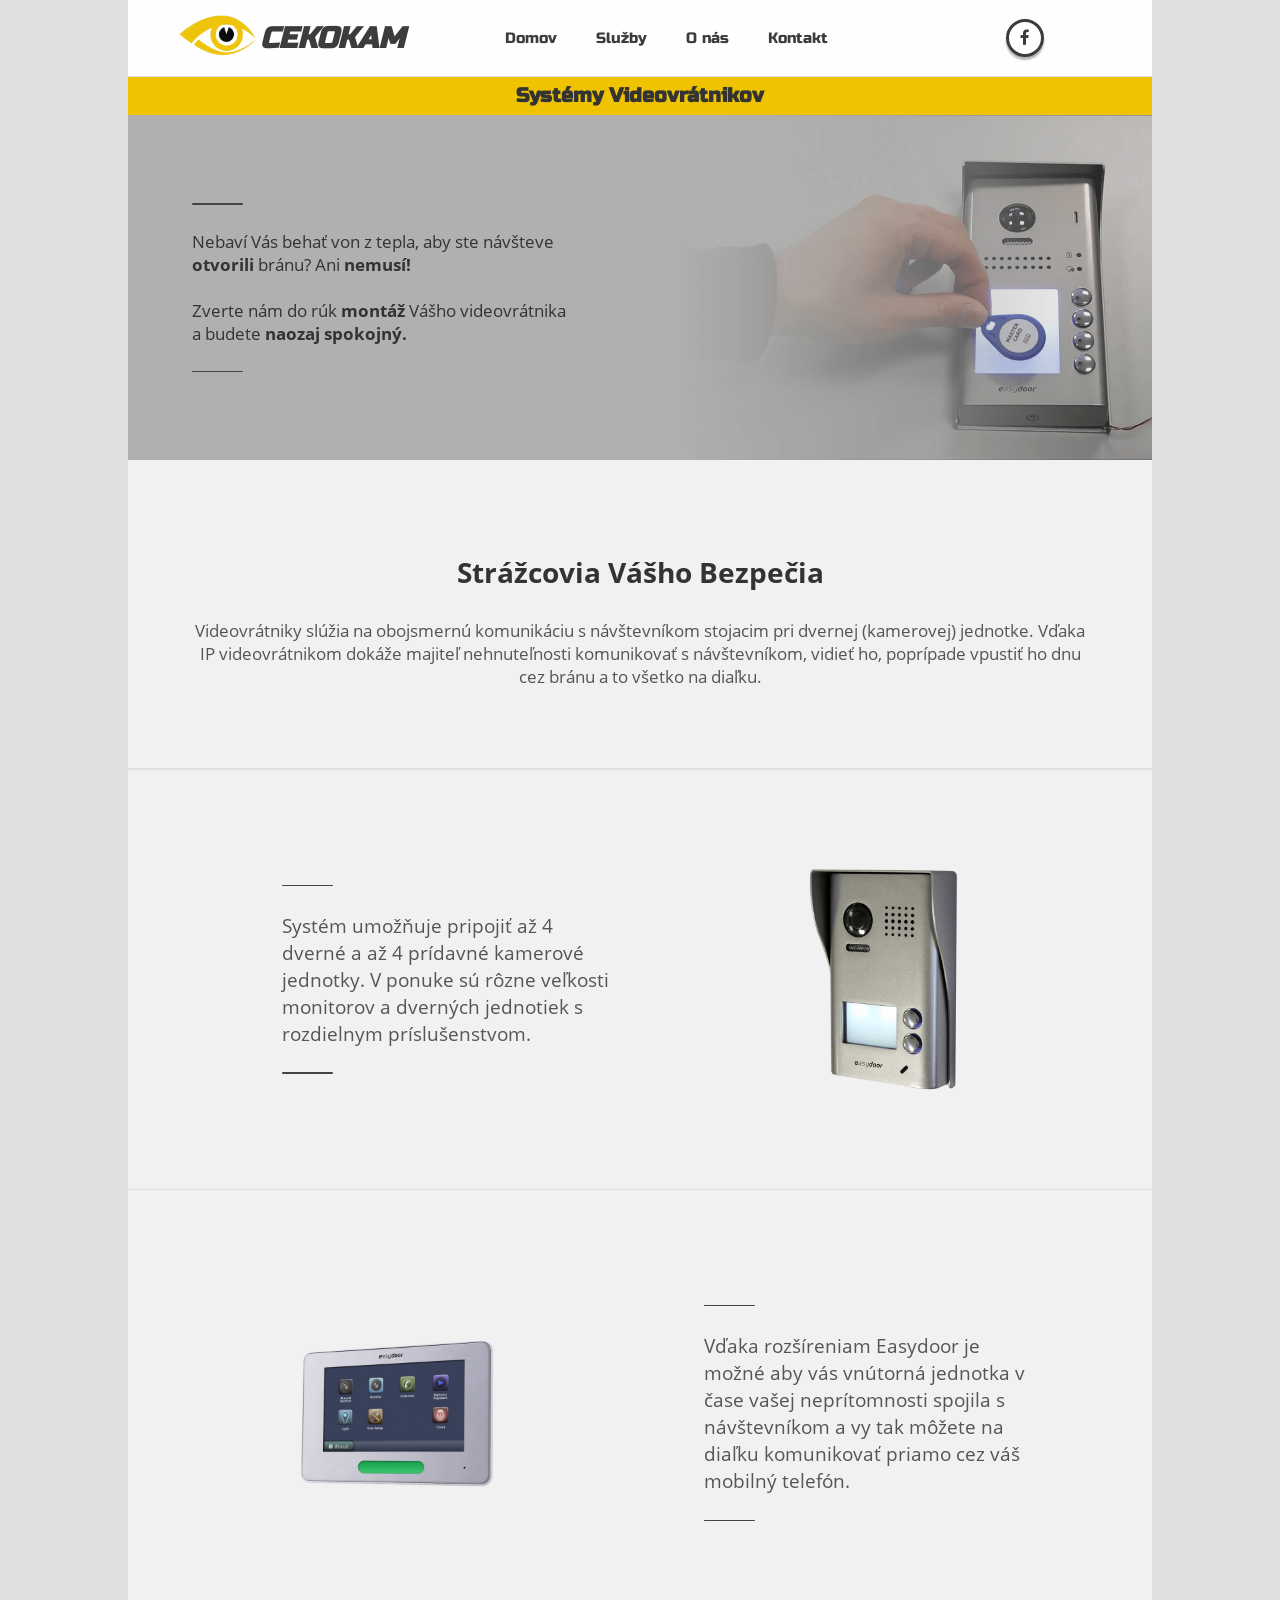
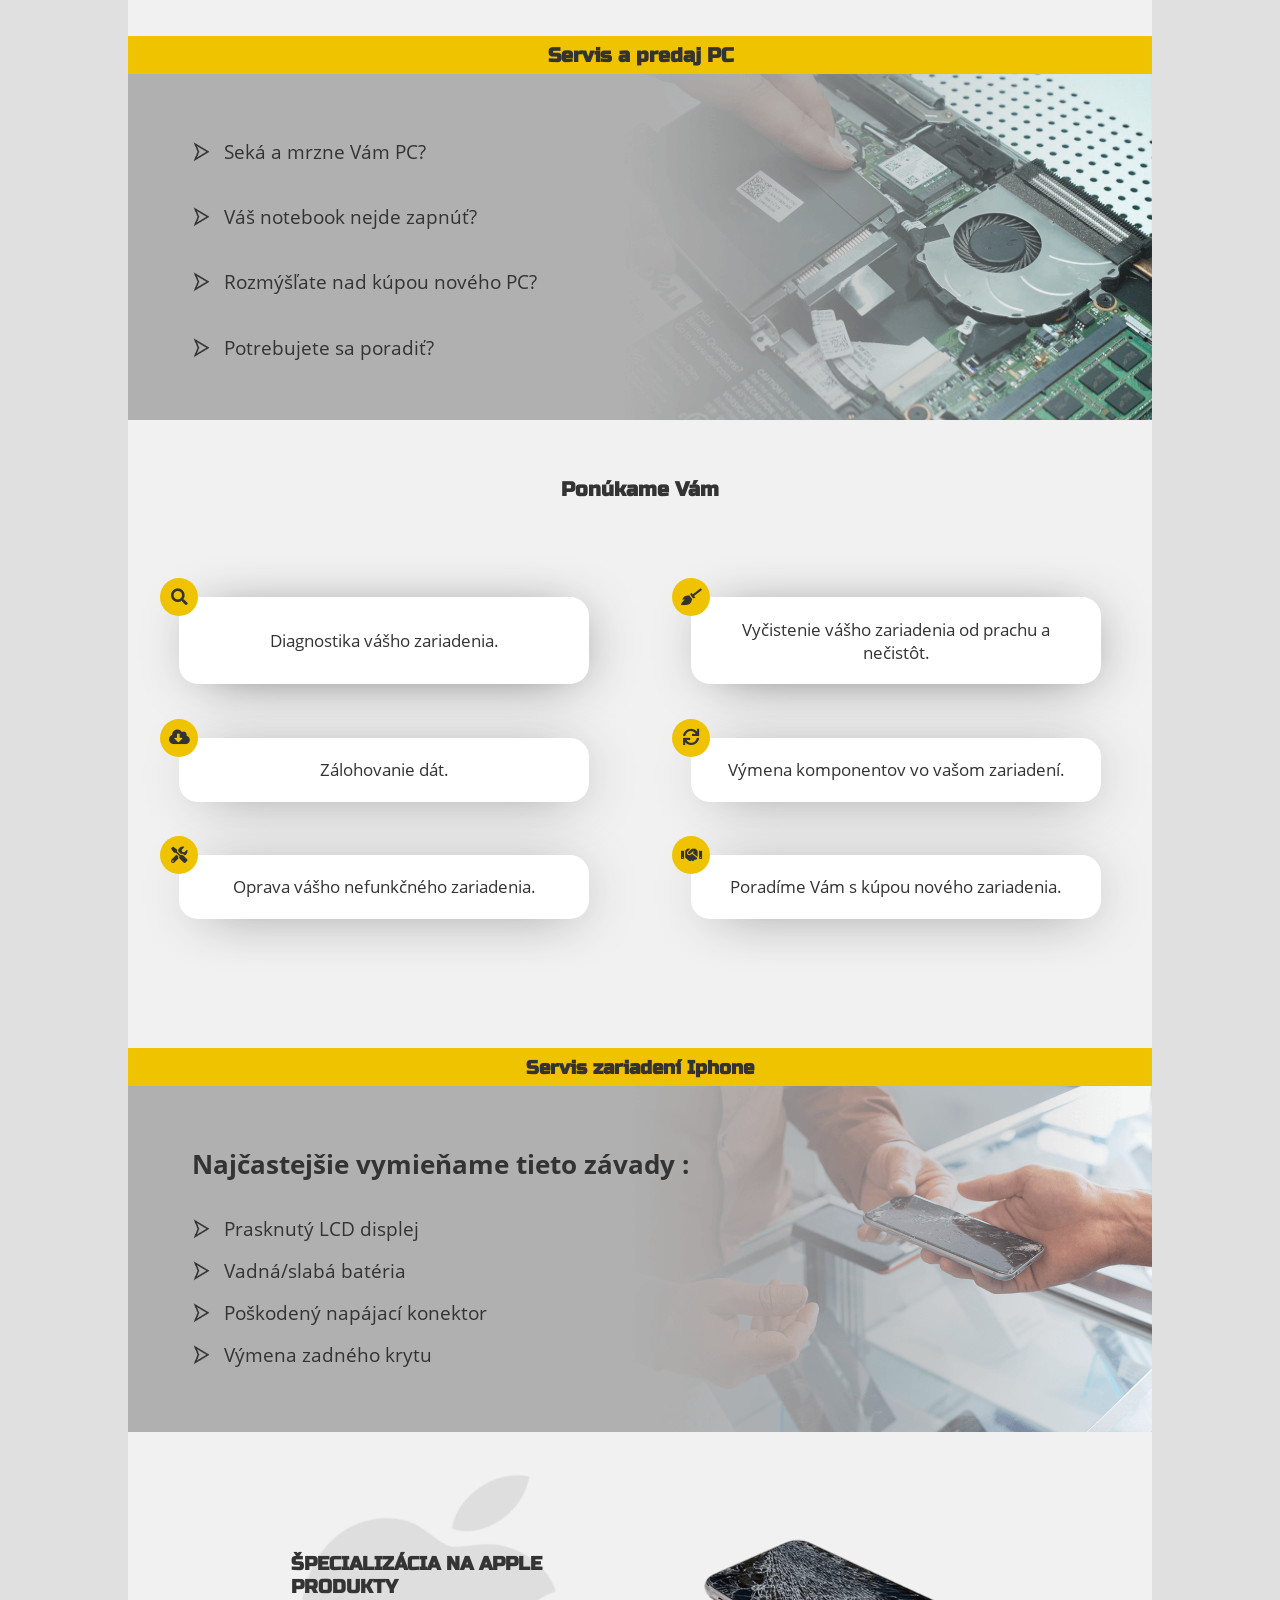
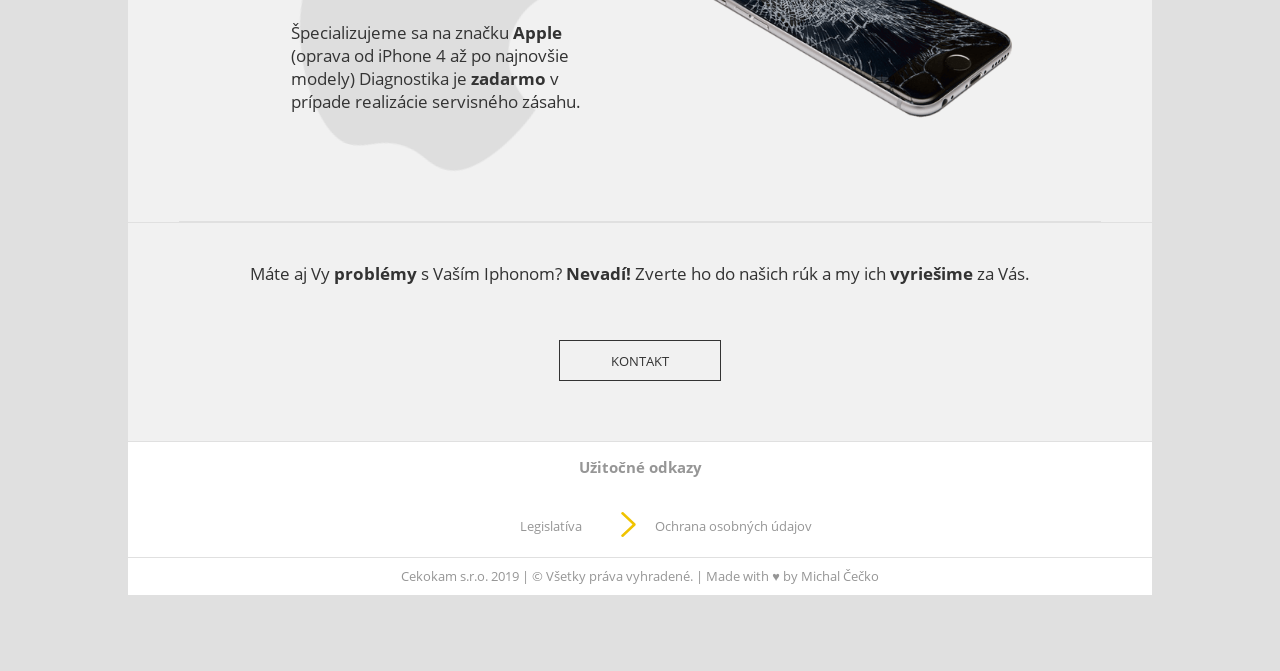
==== dalsie-sluzby.html @ 77be94db "Initial commit: static HTML+CSS+JS site Pure static rebuild of cekokam.sk — no PHP, no SCSS, no AJAX" ====
<!DOCTYPE html>
<html lang="sk">
<head>
  <meta charset="utf-8">
  <meta http-equiv="X-UA-Compatible" content="IE=edge">
  <meta name="viewport" content="width=device-width, initial-scale=1">
  <meta name="description" content="Videovrátniky, servis a predaj počítačov a notebookov, servis Apple zariadení (iPhone, iPad). Profesionálne riešenia od Cekokam.">
  <meta name="keywords" content="cekokam, videovrátnik, videotelefón, oprava pc, oprava počítača, oprava notebooku, oprava iphone, servis mobilov iphone">
  <meta name="author" content="Michal Čečko">
  <link rel="icon" type="image/png" sizes="32x32" href="assets/icons/favicon-32x32.png">
  <title>Ďalšie Služby — Cekokam</title>
  <link href="assets/style/dalsie-sluzby.css" rel="stylesheet">
  <link href="assets/style/style.css" rel="stylesheet">
  <link href="https://fonts.googleapis.com/css?family=Roboto:500&display=swap" rel="stylesheet">
  <link href="https://fonts.googleapis.com/css?family=Russo+One" rel="stylesheet">
  <link rel="stylesheet" href="https://cdnjs.cloudflare.com/ajax/libs/font-awesome/5.15.3/css/all.min.css" crossorigin="anonymous">
</head>
<body>
  <span class="scroll-addition" id="scrollToTop"></span>
  <div class="wrapper">
    <header>
      <input type="checkbox" id="nav-toggle" class="nav-toggle">
      <input type="checkbox" id="sluzby-toggle" class="sluzby-toggle">
      <a class="logo" href="index.html">
        <img src="assets/image/Logo tricko.png" alt="Cekokam s.r.o.">
        <h1>Cekokam</h1>
      </a>
      <nav id="nav">
        <ul id="nav-ul">
          <li><a href="index.html">Domov</a></li>
          <li class="sluzby-dropdown" id="sluzby-dropdown">
            <label for="sluzby-toggle" id="sluzby-toggle-label" class="sluzby-toggle-label">Služby</label>
          </li>
          <div id="show-dropdown" class="shown-dropdown">
            <li><i class="fas fa-circle"></i><a href="kamerove-systemy.html">Kamerové Systémy</a></li>
            <li><i class="fas fa-circle"></i><a href="zabezpecovacie-systemy.html">Zabezpečovacie Systémy</a></li>
            <li><i class="fas fa-circle"></i><a href="satelitna-technika.html">Satelitná Technika</a></li>
            <li style="border-right: none;"><i class="fas fa-circle"></i><a href="dalsie-sluzby.html">Ďalšie Služby</a></li>
          </div>
          <li><a href="onas.html">O nás</a></li>
          <li><a href="kontakt.html">Kontakt</a></li>
        </ul>
      </nav>
      <div class="facebook">
        <a href="https://www.facebook.com/Cekokam/">
          <i class="fab fa-facebook-f"></i>
        </a>
      </div>
      <label for="nav-toggle" id="nav-toggle-label" class="nav-toggle-label">
        <span class="nav-toggle-span"></span>
      </label>
    </header>

    <div class="DS-container">
      <div class="VV-container">
        <div class="VV-main-nadpis"><h1>Systémy Videovrátnikov</h1></div>

        <div class="VV-hero-container">
          <img src="assets/image/videovratnik.JPG" class="mobile-version">
          <img src="assets/image/pozadie-slide4.png" class="pc-tablet-version">
          <div class="VV-hero-popis">
            <span class="ciara-short"></span>
            <div>
              Nebaví Vás behať von z tepla, aby ste návšteve <b>otvorili</b> bránu? Ani <b>nemusí!</b>
              <br><br>
              Zverte nám do rúk <b>montáž</b> Vášho videovrátnika a budete <b>naozaj spokojný.</b>
            </div>
            <span class="ciara-short"></span>
          </div>
        </div>
        <div class="VV-intro">
          <h3>Strážcovia Vášho Bezpečia</h3>
          <p>Videovrátniky slúžia na obojsmernú komunikáciu s návštevníkom stojacim pri dvernej (kamerovej) jednotke. Vďaka IP videovrátnikom dokáže majiteľ nehnuteľnosti komunikovať s návštevníkom, vidieť ho, poprípade vpustiť ho dnu cez bránu a to všetko na diaľku.</p>
        </div>
        <span class="ciara-long"></span>

        <section class="VV-sekcia">
          <div class="sekcia-popis">
            <span class="ciara-short"></span>
            <div>Systém umožňuje pripojiť až 4 dverné a až 4 prídavné kamerové jednotky. V ponuke sú rôzne veľkosti monitorov a dverných jednotiek s rozdielnym príslušenstvom.</div>
            <span class="ciara-short"></span>
          </div>
          <img src="assets/image/vratnik1.png">
        </section>

        <span class="ciara-long"></span>

        <section class="VV-sekcia special">
          <img src="assets/image/vratnik2.png">
          <div class="sekcia-popis">
            <span class="ciara-short"></span>
            <div>Vďaka rozšíreniam Easydoor je možné aby vás vnútorná jednotka v čase vašej neprítomnosti spojila s návštevníkom a vy tak môžete na diaľku komunikovať priamo cez váš mobilný telefón.</div>
            <span class="ciara-short"></span>
          </div>
        </section>
      </div>

      <div class="PC-container">
        <div class="PC-main-nadpis"><h1>Servis a predaj PC</h1></div>

        <div class="PC-hero-container">
          <img class="mobile-version" src="assets/image/notebook-repair.jpg">
          <img class="tablet-pc-version" src="assets/image/pozadie-servispc.png">
          <div class="PC-hero-popis">
            <div class="riadok"><img src="assets/image/arrow1.png"><p>Seká a mrzne Vám PC?</p></div>
            <div class="riadok"><img src="assets/image/arrow1.png"><p>Váš notebook nejde zapnúť?</p></div>
            <div class="riadok"><img src="assets/image/arrow1.png"><p>Rozmýšľate nad kúpou nového PC?</p></div>
            <div class="riadok"><img src="assets/image/arrow1.png"><p>Potrebujete sa poradiť?</p></div>
          </div>
        </div>

        <h1 class="PC-sluzby-nadpis">Ponúkame Vám</h1>

        <div class="PC-sluzby-container">
          <div class="sluzba"><span class="cislo"><i class="fas fa-search"></i></span><p>Diagnostika vášho zariadenia.</p></div>
          <div class="sluzba"><span class="cislo"><i class="fas fa-broom"></i></span><p>Vyčistenie vášho zariadenia od prachu a nečistôt.</p></div>
          <div class="sluzba"><span class="cislo"><i class="fas fa-cloud-download-alt"></i></span><p>Zálohovanie dát.</p></div>
          <div class="sluzba"><span class="cislo"><i class="fas fa-sync"></i></span><p>Výmena komponentov vo vašom zariadení.</p></div>
          <div class="sluzba"><span class="cislo"><i class="fas fa-tools"></i></span><p>Oprava vášho nefunkčného zariadenia.</p></div>
          <div class="sluzba"><span class="cislo"><i class="fas fa-handshake"></i></span><p>Poradíme Vám s kúpou nového zariadenia.</p></div>
        </div>
      </div>

      <div class="mobil-container">
        <div class="mobil-main-nadpis"><h1>Servis zariadení Iphone</h1></div>

        <div class="mobil-hero-container">
          <img class="tablet-pc-version" src="assets/image/pozadie-opravamobilu.png">
          <img class="mobile-version" src="assets/image/vymena-telefon.jpg">
          <div class="mobil-hero-popis">
            <h3 class="mobil-hero-popis-nadpis">Najčastejšie vymieňame tieto závady :</h3>
            <div class="riadok"><img src="assets/image/arrow1.png"><p>Prasknutý LCD displej</p></div>
            <div class="riadok"><img src="assets/image/arrow1.png"><p>Vadná/slabá batéria</p></div>
            <div class="riadok"><img src="assets/image/arrow1.png"><p>Poškodený napájací konektor</p></div>
            <div class="riadok"><img src="assets/image/arrow1.png"><p>Výmena zadného krytu</p></div>
          </div>
        </div>
        <div class="mobil-spec-container">
          <div class="spec-popis">
            <h1>Špecializácia na apple produkty</h1>
            <p>Špecializujeme sa na značku <b>Apple</b> (oprava od iPhone 4 až po najnovšie modely) Diagnostika je <b>zadarmo</b> v prípade realizácie servisného zásahu.</p>
            <img src="assets/image/apple-logo.png">
          </div>
          <div class="spec-img">
            <img src="assets/image/broken-screen.png">
          </div>
        </div>
        <div class="DS-kontakt">
          <p>Máte aj Vy <b>problémy</b> s Vaším Iphonom? <b>Nevadí!</b> Zverte ho do našich rúk a my ich <b>vyriešime</b> za Vás.</p>
          <button class="viac-btn" data-href="kontakt.html">Kontakt</button>
        </div>
      </div>
    </div>

    <a href="#scrollToTop" class="scrolltop" id="scrolltop">
      <i class="fas fa-arrow-up"></i>
    </a>

    <footer class="footer">
      <div class="footer-content">
        <h3>Užitočné odkazy</h3>
        <ul>
          <li><a href="legislativa.html">Legislatíva</a></li>
          <li><a href="oou.html">Ochrana osobných údajov</a></li>
        </ul>
      </div>
      <div class="footer-bottom">
        <div>Cekokam s.r.o. 2019 | &copy; Všetky práva vyhradené. | Made with ♥ by Michal Čečko</div>
      </div>
    </footer>
  </div>

  <script src="assets/js/general.js"></script>
</body>
</html>
---- assets/style/dalsie-sluzby.css ----
@keyframes check {
  0% {
    transform: scale(0);
  }
  75% {
    transform: scale(1.2);
  }
  100% {
    transform: scale(1);
  }
}
@keyframes uncheck {
  0% {
    transform: scale(1);
  }
  25% {
    transform: scale(1.2);
  }
  100% {
    transform: scale(0);
  }
}
@font-face {
  font-family: "Open Sans";
  font-style: normal;
  font-weight: 300;
  src: url("../fonts/secondary/open-sans-v23-latin-ext_latin-300.eot");
  src:
    local(""),
    url("../fonts/secondary/open-sans-v23-latin-ext_latin-300.eot?#iefix")
      format("embedded-opentype"),
    url("../fonts/secondary/open-sans-v23-latin-ext_latin-300.woff2")
      format("woff2"),
    url("../fonts/secondary/open-sans-v23-latin-ext_latin-300.woff")
      format("woff"),
    url("../fonts/secondary/open-sans-v23-latin-ext_latin-300.ttf")
      format("truetype"),
    url("../fonts/secondary/open-sans-v23-latin-ext_latin-300.svg#OpenSans")
      format("svg");
}
@font-face {
  font-family: "Open Sans";
  font-style: normal;
  font-weight: 400;
  src: url("../fonts/secondary/open-sans-v23-latin-ext_latin-regular.eot");
  src:
    local(""),
    url("../fonts/secondary/open-sans-v23-latin-ext_latin-regular.eot?#iefix")
      format("embedded-opentype"),
    url("../fonts/secondary/open-sans-v23-latin-ext_latin-regular.woff2")
      format("woff2"),
    url("../fonts/secondary/open-sans-v23-latin-ext_latin-regular.woff")
      format("woff"),
    url("../fonts/secondary/open-sans-v23-latin-ext_latin-regular.ttf")
      format("truetype"),
    url("../fonts/secondary/open-sans-v23-latin-ext_latin-regular.svg#OpenSans")
      format("svg");
}
@font-face {
  font-family: "Open Sans";
  font-style: normal;
  font-weight: 600;
  src: url("../fonts/secondary/open-sans-v23-latin-ext_latin-600.eot");
  src:
    local(""),
    url("../fonts/secondary/open-sans-v23-latin-ext_latin-600.eot?#iefix")
      format("embedded-opentype"),
    url("../fonts/secondary/open-sans-v23-latin-ext_latin-600.woff2")
      format("woff2"),
    url("../fonts/secondary/open-sans-v23-latin-ext_latin-600.woff")
      format("woff"),
    url("../fonts/secondary/open-sans-v23-latin-ext_latin-600.ttf")
      format("truetype"),
    url("../fonts/secondary/open-sans-v23-latin-ext_latin-600.svg#OpenSans")
      format("svg");
}
@font-face {
  font-family: "Open Sans";
  font-style: normal;
  font-weight: 700;
  src: url("../fonts/secondary/open-sans-v23-latin-ext_latin-700.eot");
  src:
    local(""),
    url("../fonts/secondary/open-sans-v23-latin-ext_latin-700.eot?#iefix")
      format("embedded-opentype"),
    url("../fonts/secondary/open-sans-v23-latin-ext_latin-700.woff2")
      format("woff2"),
    url("../fonts/secondary/open-sans-v23-latin-ext_latin-700.woff")
      format("woff"),
    url("../fonts/secondary/open-sans-v23-latin-ext_latin-700.ttf")
      format("truetype"),
    url("../fonts/secondary/open-sans-v23-latin-ext_latin-700.svg#OpenSans")
      format("svg");
}
@font-face {
  font-family: "Open Sans";
  font-style: normal;
  font-weight: 800;
  src: url("../fonts/secondary/open-sans-v23-latin-ext_latin-800.eot");
  src:
    local(""),
    url("../fonts/secondary/open-sans-v23-latin-ext_latin-800.eot?#iefix")
      format("embedded-opentype"),
    url("../fonts/secondary/open-sans-v23-latin-ext_latin-800.woff2")
      format("woff2"),
    url("../fonts/secondary/open-sans-v23-latin-ext_latin-800.woff")
      format("woff"),
    url("../fonts/secondary/open-sans-v23-latin-ext_latin-800.ttf")
      format("truetype"),
    url("../fonts/secondary/open-sans-v23-latin-ext_latin-800.svg#OpenSans")
      format("svg");
}
*,
*::before,
*::after {
  box-sizing: border-box;
}
body,
html {
  padding: 0;
  margin: 0;
  background: #f1f1f1;
  height: 100%;
}
.wrapper {
  min-height: 100%;
}
.DS-container {
  margin-top: 13.542vw;
  font-family: "Open Sans";
}
.DS-container p {
  color: #333;
  font-size: 2.5vw;
}
.DS-container h1 {
  color: #333;
  font-family: "Russo One";
  font-size: 3.906vw;
}
.VV-main-nadpis {
  display: flex;
  justify-content: center;
  align-items: center;
  height: 6.51vw;
  width: 100%;
  background: #f0c300;
}
.VV-container {
  width: 100%;
}
.VV-hero-container {
  position: relative;
}
.VV-hero-container img {
  width: 100%;
  height: auto;
}
.VV-hero-popis {
  position: absolute;
  color: #333;
  left: 5vw;
  top: 50%;
  width: 40vw;
  transform: translateY(-50%);
  font-size: 2.3vw;
}
.ciara-short {
  margin: 2vw 0;
  display: block;
  background-color: #444;
  width: 10vw;
  height: 0.2vw;
  border-radius: 5vw;
}
.ciara-long {
  width: 100%;
  height: 0.2vw;
  background-color: #e0e0e0;
  display: block;
}
.VV-intro {
  text-align: center;
  padding: 5vw 5vw;
}
.VV-intro h3 {
  color: #333;
  font-size: 3.606vw;
}
.VV-intro p {
  color: #555;
}
.VV-hero-container .tablet-pc-version {
  display: block;
}
.VV-hero-container .mobile-version {
  display: none;
}
.VV-container section {
  display: grid;
  grid-template-columns: 50% 50%;
  align-items: center;
  justify-content: center;
  padding: 5vw 2vw;
}
.VV-container .VV-sekcia .sekcia-popis {
  padding: 5vw;
}
.VV-container .VV-sekcia img {
  width: 30vw;
  height: auto;
  margin-right: auto;
  margin-left: auto;
}
.PC-container {
  padding: 0 0 13.021vw 0;
}
.PC-hero-container img {
  width: 100%;
  height: auto;
}
.PC-hero-container {
  position: relative;
}
.mobile-version {
  display: none;
}
.PC-hero-popis {
  position: absolute;
  left: 5vw;
  top: 50%;
  transform: translateY(-50%);
}
.riadok {
  display: flex;
  flex-direction: row;
  align-items: center;
}
.riadok p {
  margin-left: 1vw;
}
.riadok img {
  width: 3.255vw;
  height: 3.255vw;
}
.PC-main-nadpis {
  display: flex;
  justify-content: center;
  align-items: center;
  height: 6.51vw;
  width: 100%;
  background: #f0c300;
}
.PC-sluzby-nadpis {
  padding: 6.51vw;
  text-align: center;
}
.PC-sluzby-container {
  margin: 9.766vw 0;
  text-align: center;
}
.sluzba {
  width: 80%;
  background: #fff;
  margin: 0 auto 9.115vw auto;
  border-radius: 3.255vw;
  padding: 0.651vw 3.255vw;
  position: relative;
  -webkit-box-shadow: 0.911vw 0.911vw 9.896vw -3.776vw #333;
  -moz-box-shadow: 0.911vw 0.911vw 9.896vw -3.776vw #333;
  box-shadow: 0.911vw 0.911vw 9.896vw -3.776vw #333;
}
.PC-sluzby-container h1 {
  margin-bottom: 9.766vw;
}
.sluzba span {
  display: flex;
  justify-content: center;
  align-items: center;
  position: absolute;
  border-radius: 50%;
  width: 6.51vw;
  height: 6.51vw;
  background: #f0c300;
  left: -3.255vw;
  top: -3.255vw;
  font-size: 3.255vw;
  color: #333;
  font-weight: bold;
}
.mobil-container {
  padding: 0 0 20.552vw 0;
  font-family: "Open Sans";
}
.mobil-container p {
  color: #333;
  font-size: 2.1vw;
}
.mobil-container h1 {
  color: #333;
  font-family: "Russo One" "sans serif";
  font-size: 3.255vw;
}
.mobil-hero-container img {
  width: 100%;
  height: auto;
}
.mobil-hero-container {
  position: relative;
}
.mobil-hero-popis {
  position: absolute;
  left: 5vw;
  top: 50%;
  transform: translateY(-50%);
}
.riadok {
  display: flex;
  flex-direction: row;
  align-items: center;
}
.riadok p {
  margin-left: 1vw;
}
.riadok img {
  width: 3.255vw;
  height: 3.255vw;
}
.mobil-container .riadok p {
  margin: 1.302vw 0 1.302vw 1vw;
}
.mobil-hero-popis-nadpis {
  margin-top: 0;
  color: #333;
}
.mobil-main-nadpis {
  display: flex;
  justify-content: center;
  align-items: center;
  height: 6.51vw;
  width: 100%;
  background: #f0c300;
}
.mobil-spec-container {
  display: flex;
  width: 100%;
  padding-left: 5%;
  padding-right: 5%;
  border-bottom: solid 1px #e0e0e0;
}
.spec-popis {
  position: relative;
  margin: 13.021vw 0;
  padding: 0 5.208vw 0 0;
}
.spec-popis h1 {
  font-family: "Poppins";
  text-transform: uppercase;
}
.spec-popis img {
  position: absolute;
  top: -3.906vw;
  left: 0;
  opacity: 0.1;
  width: 100%;
  height: auto;
  transform: rotate(15deg) translateY(-6.51vw);
}
.spec-popis p {
  margin-top: 3.906vw;
}
.spec-popis img {
  width: 90%;
}
.spec-img {
  display: flex;
  justify-content: center;
  align-items: center;
}
.spec-img img {
  width: 40vw;
}
.DS-kontakt {
  padding: 3.906vw 10%;
  text-align: center;
}
@media screen and (min-width: 950px) {
  body,
  html {
    background: #e0e0e0;
  }
  .DS-container {
    margin-top: 6vw;
    font-family: "Open Sans";
    width: 80vw;
    margin-left: auto;
    margin-right: auto;
    background: #f1f1f1;
  }
  .DS-container p {
    color: #333;
    font-size: 1.3vw;
  }
  .DS-container h1 {
    color: #333;
    font-size: 1.6vw;
    font-family: "Russo One";
  }
  .VV-main-nadpis {
    height: 2.976vw;
  }
  .VV-hero-container .pc-tablet-version {
    display: block;
  }
  .VV-hero-container .mobile-version {
    display: none;
  }
  .VV-container {
    width: 100%;
  }
  .VV-hero-container {
    position: relative;
  }
  .VV-hero-container img {
    width: 100%;
    height: auto;
  }
  .VV-hero-popis {
    position: absolute;
    color: #333;
    left: 5vw;
    top: 50%;
    width: 30vw;
    transform: translateY(-50%);
    font-size: 1.3vw;
  }
  .ciara-short {
    margin: 2vw 0;
    display: block;
    background-color: #444;
    width: 4vw;
    height: 0.1vw;
    border-radius: 5vw;
  }
  .ciara-long {
    width: 100%;
    height: 0.1vw;
    background-color: #e0e0e0;
    display: block;
  }
  .VV-intro {
    text-align: center;
    padding: 5vw 5vw;
  }
  .VV-intro h3 {
    color: #333;
    font-size: 2.2vw;
  }
  .VV-intro p {
    color: #555;
    font-size: 1.3vw;
  }
  .VV-container section {
    display: grid;
    grid-template-columns: 50% 50%;
    align-items: center;
    justify-content: center;
    padding: 5vw 2vw;
    color: #555;
  }
  .VV-container .VV-sekcia .sekcia-popis {
    padding: 2vw 2vw 2vw 10vw;
    font-size: 1.5vw;
  }
  .special .sekcia-popis {
    padding: 2vw 10vw 2vw 2vw;
    transform: translateX(-5vw);
  }
  .VV-container .VV-sekcia img {
    width: 20vw;
    height: auto;
    margin-right: auto;
    margin-left: auto;
  }
  .PC-container {
    padding: 0 0 5.952vw 0;
  }
  .PC-hero-container img {
    width: 100%;
    height: auto;
  }
  .PC-hero-container {
    position: relative;
  }
  .mobile-version {
    display: none;
  }
  .PC-hero-popis {
    position: absolute;
    left: 5vw;
    top: 50%;
    transform: translateY(-50%);
  }
  .riadok {
    display: flex;
    flex-direction: row;
    align-items: center;
  }
  .riadok p {
    margin-left: 1vw;
    font-size: 1.31vw;
  }
  .riadok img {
    width: 1.488vw;
    height: 1.488vw;
  }
  .PC-main-nadpis {
    display: flex;
    justify-content: center;
    align-items: center;
    height: 2.976vw;
    width: 100%;
    background: #f0c300;
  }
  .PC-sluzby-container {
    margin: 4.464vw 0 0 0;
    display: grid;
    grid-template-columns: 50% 50%;
  }
  .mobil-hero-popis-nadpis {
    font-size: 2vw !important;
  }
  .PC-sluzby-nadpis {
    padding: 3vw;
  }
  .sluzba {
    width: 80%;
    background: #fff;
    margin: 0 auto 4.167vw auto;
    border-radius: 1.488vw;
    padding: 0.298vw 1.488vw;
    position: relative;
    display: flex;
    align-items: center;
    justify-content: center;
    -webkit-box-shadow: 0.417vw 0.417vw 4.524vw -1.726vw #333;
    -moz-box-shadow: 0.417vw 0.417vw 4.524vw -1.726vw #333;
    box-shadow: 0.417vw 0.417vw 4.524vw -1.726vw #333;
  }
  .PC-sluzby-container h1 {
    margin-bottom: 4.464vw;
  }
  .sluzba span {
    display: flex;
    justify-content: center;
    align-items: center;
    position: absolute;
    border-radius: 50%;
    width: 2.976vw;
    height: 2.976vw;
    background: #f0c300;
    left: -1.488vw;
    top: -1.488vw;
    font-size: 1.3vw;
    color: #333;
    font-weight: bold;
  }
  .mobil-hero-popis .mobil-hero-popis-nadpis {
    margin-top: 0;
    font-size: 2.715vw;
    color: #333;
  }
  .mobil-container {
    padding: 0 0 14.881vw 0;
    font-family: "Open Sans";
  }
  .mobil-container p {
    color: #333;
    font-size: 1.3vw;
  }
  .mobil-container h1 {
    color: #333;
    font-family: "Russo One";
    font-size: 1.488vw;
  }
  .mobil-hero-container img {
    width: 100%;
    height: auto;
  }
  .mobil-hero-container {
    position: relative;
  }
  .mobil-hero-popis {
    position: absolute;
    left: 5vw;
    top: 50%;
    transform: translateY(-50%);
  }
  .riadok {
    display: flex;
    flex-direction: row;
    align-items: center;
  }
  .riadok p {
    margin-left: 1vw;
    font-size: 1.5vw;
  }
  .riadok img {
    width: 1.488vw;
    height: 1.488vw;
  }
  .mobil-container .riadok p {
    margin: 0.595vw 0 0.595vw 1vw;
  }
  .mobil-main-nadpis {
    display: flex;
    justify-content: center;
    align-items: center;
    height: 2.976vw;
    width: 100%;
    background: #f0c300;
  }
  .mobil-spec-container {
    display: flex;
    width: 90%;
    margin-left: auto;
    margin-right: auto;
  }
  .spec-popis {
    position: relative;
    margin: 5.952vw 0;
    padding: 0 4.762vw 0 4.762vw;
  }
  .spec-popis h1,
  .spec-popis p {
    transform: translateY(2vw);
  }
  .spec-popis h1 {
    text-transform: uppercase;
  }
  .spec-popis img {
    position: absolute;
    top: -1.786vw;
    left: 0;
    opacity: 0.1;
    width: 70%;
    height: auto;
    transform: rotate(15deg) translate(2.976vw, -3.571vw);
  }
  .spec-popis p {
    margin-top: 1.786vw;
  }
  .spec-img {
    display: flex;
    justify-content: center;
    align-items: center;
  }
  .spec-img img {
    padding: 2.976vw;
    width: 30vw;
  }
  .DS-kontakt {
    border-top: solid 1px #e0e0e0;
    padding: 1.786vw 10%;
    text-align: center;
  }
}
@media (max-width: 700px) {
  .DS-container {
    margin-top: 17.067vw;
    font-family: "Open Sans";
  }
  .DS-container p {
    color: #333;
    font-size: 4vw;
  }
  .DS-container h1 {
    color: #333;
    font-size: 6.667vw;
    font-family: "Russo One";
    font-weight: bold;
  }
  .VV-main-nadpis {
    height: 13.333vw;
  }
  .VV-hero-container .pc-tablet-version {
    display: none;
  }
  .VV-hero-container .mobile-version {
    display: block;
  }
  .VV-container {
    width: 100%;
  }
  .VV-hero-container {
    position: relative;
  }
  .VV-hero-container img {
    width: 100%;
    height: auto;
  }
  .VV-hero-popis {
    position: absolute;
    background: #e0e0e0;
    top: 90vw;
    width: 90%;
    height: 60vw;
    margin-left: auto;
    margin-right: auto;
    padding: 3vw 7vw;
    font-size: 4.8vw;
    border-radius: 5.333vw;
    display: flex;
    flex-direction: column;
    justify-content: center;
    text-align: center;
    -webkit-box-shadow: 0.911vw 0.911vw 9.896vw -3.776vw #333;
    -moz-box-shadow: 0.911vw 0.911vw 9.896vw -3.776vw #333;
    box-shadow: 0.911vw 0.911vw 9.896vw -3.776vw #333;
  }
  .VV-hero-popis div {
    padding: 3vw 0;
  }
  .ciara-short {
    margin-left: auto;
    margin-right: auto;
    display: block;
    background-color: #444;
    width: 13vw;
    height: 0.5vw;
    border-radius: 5vw;
  }
  .ciara-long {
    width: 100%;
    height: 0.2vw;
    background-color: #e0e0e0;
    display: block;
  }
  .VV-intro {
    text-align: center;
    padding: 5vw 5vw;
    margin-top: 50vw;
  }
  .VV-intro h3 {
    color: #333;
    font-size: 6vw;
  }
  .VV-intro p {
    color: #555;
    font-size: 4vw;
  }
  .VV-container section {
    display: grid;
    grid-template-columns: 100%;
    align-items: center;
    justify-content: center;
    padding: 5vw 2vw;
    text-align: center;
    color: #555;
  }
  .VV-container .VV-sekcia .sekcia-popis {
    padding: 5vw;
  }
  .sekcia-popis div {
    padding: 5vw;
  }
  .special .sekcia-popis {
    order: -1;
  }
  .VV-container .VV-sekcia img {
    width: 60vw;
    height: auto;
    margin-right: auto;
    margin-left: auto;
  }
  .PC-main-nadpis {
    height: 13.333vw;
  }
  .PC-container {
    padding: 0 0 26.667vw 0;
  }
  .PC-hero-container .mobile-version {
    width: 100%;
    height: auto;
  }
  .PC-hero-container {
    position: relative;
    margin-bottom: 60vw;
  }
  .PC-hero-popis {
    position: absolute;
    background: #e0e0e0;
    top: 80vw;
    width: 90%;
    height: 55vw;
    margin-left: auto;
    margin-right: auto;
    padding: 3vw 7vw;
    font-size: 4.8vw;
    border-radius: 5.333vw;
    display: flex;
    flex-direction: column;
    justify-content: center;
    -webkit-box-shadow: 0.911vw 0.911vw 9.896vw -3.776vw #333;
    -moz-box-shadow: 0.911vw 0.911vw 9.896vw -3.776vw #333;
    box-shadow: 0.911vw 0.911vw 9.896vw -3.776vw #333;
  }
  .mobile-version {
    display: block;
    opacity: 1;
  }
  .tablet-pc-version {
    display: none;
  }
  .riadok {
    flex-direction: row;
    align-items: center;
  }
  .riadok p {
    font-weight: bold;
  }
  .riadok img {
    width: 6.667vw;
    height: 6.667vw;
  }
  .PC-sluzby-container {
    margin: 13.333vw 0;
    text-align: center;
  }
  .sluzby-container h1 {
    margin-bottom: 20vw;
  }
  .mobil-container {
    padding: 0 0 66.667vw 0;
  }
  .mobil-container p {
    color: #333;
    font-size: 3.467vw;
  }
  .mobil-hero-popis-nadpis {
    color: #333;
    font-size: 5vw;
  }
  .mobil-hero-container img {
    width: 100%;
    height: auto;
  }
  .mobil-hero-container {
    position: relative;
  }
  .mobil-hero-popis {
    position: absolute;
    left: 5vw;
    top: 50%;
    transform: translateY(-50%);
  }
  .riadok {
    display: flex;
    flex-direction: row;
    align-items: center;
  }
  .riadok p {
    margin-left: 1vw;
  }
  .riadok img {
    width: 6.667vw;
    height: 6.667vw;
  }
  .mobil-container .riadok p {
    margin: 2.667vw 0 2.667vw 1vw;
  }
  .mobil-main-nadpis {
    display: flex;
    justify-content: center;
    align-items: center;
    height: 13.333vw;
    width: 100%;
    background: #f0c300;
    text-transform: unset;
    font-family: "Russo One";
  }
  .mobil-spec-container {
    display: flex;
    flex-direction: column;
    width: 100%;
    padding: 0 5%;
    border-bottom: solid 1px #e0e0e0;
  }
  .spec-popis {
    position: relative;
    margin: 26.667vw 0 0 0;
    padding: 0 5.333vw;
    text-align: center;
  }
  .spec-popis h1 {
    font-family: "Russo One";
    text-transform: uppercase;
  }
  .spec-popis img {
    position: absolute;
    top: -5.333vw;
    left: 0;
    opacity: 0.1;
    width: 100%;
    height: auto;
    transform: rotate(15deg) translateY(-13.333vw);
  }
  .spec-popis p {
    margin-top: 8vw;
  }
  .spec-popis img {
    width: 90%;
  }
  .spec-img {
    display: flex;
    justify-content: center;
    align-items: center;
  }
  .spec-img img {
    width: 70vw;
  }
  .DS-kontakt {
    padding: 8vw 10%;
    text-align: center;
  }
} /*# sourceMappingURL=dalsie-sluzby.min.css.map */
---- assets/style/style.css ----
@keyframes check {
  0% {
    transform: scale(0);
  }
  75% {
    transform: scale(1.2);
  }
  100% {
    transform: scale(1);
  }
}
@keyframes uncheck {
  0% {
    transform: scale(1);
  }
  25% {
    transform: scale(1.2);
  }
  100% {
    transform: scale(0);
  }
}
@font-face {
  font-family: "Open Sans";
  font-style: normal;
  font-weight: 300;
  src: url("../fonts/secondary/open-sans-v23-latin-ext_latin-300.eot");
  src:
    local(""),
    url("../fonts/secondary/open-sans-v23-latin-ext_latin-300.eot?#iefix")
      format("embedded-opentype"),
    url("../fonts/secondary/open-sans-v23-latin-ext_latin-300.woff2")
      format("woff2"),
    url("../fonts/secondary/open-sans-v23-latin-ext_latin-300.woff")
      format("woff"),
    url("../fonts/secondary/open-sans-v23-latin-ext_latin-300.ttf")
      format("truetype"),
    url("../fonts/secondary/open-sans-v23-latin-ext_latin-300.svg#OpenSans")
      format("svg");
}
@font-face {
  font-family: "Open Sans";
  font-style: normal;
  font-weight: 400;
  src: url("../fonts/secondary/open-sans-v23-latin-ext_latin-regular.eot");
  src:
    local(""),
    url("../fonts/secondary/open-sans-v23-latin-ext_latin-regular.eot?#iefix")
      format("embedded-opentype"),
    url("../fonts/secondary/open-sans-v23-latin-ext_latin-regular.woff2")
      format("woff2"),
    url("../fonts/secondary/open-sans-v23-latin-ext_latin-regular.woff")
      format("woff"),
    url("../fonts/secondary/open-sans-v23-latin-ext_latin-regular.ttf")
      format("truetype"),
    url("../fonts/secondary/open-sans-v23-latin-ext_latin-regular.svg#OpenSans")
      format("svg");
}
@font-face {
  font-family: "Open Sans";
  font-style: normal;
  font-weight: 600;
  src: url("../fonts/secondary/open-sans-v23-latin-ext_latin-600.eot");
  src:
    local(""),
    url("../fonts/secondary/open-sans-v23-latin-ext_latin-600.eot?#iefix")
      format("embedded-opentype"),
    url("../fonts/secondary/open-sans-v23-latin-ext_latin-600.woff2")
      format("woff2"),
    url("../fonts/secondary/open-sans-v23-latin-ext_latin-600.woff")
      format("woff"),
    url("../fonts/secondary/open-sans-v23-latin-ext_latin-600.ttf")
      format("truetype"),
    url("../fonts/secondary/open-sans-v23-latin-ext_latin-600.svg#OpenSans")
      format("svg");
}
@font-face {
  font-family: "Open Sans";
  font-style: normal;
  font-weight: 700;
  src: url("../fonts/secondary/open-sans-v23-latin-ext_latin-700.eot");
  src:
    local(""),
    url("../fonts/secondary/open-sans-v23-latin-ext_latin-700.eot?#iefix")
      format("embedded-opentype"),
    url("../fonts/secondary/open-sans-v23-latin-ext_latin-700.woff2")
      format("woff2"),
    url("../fonts/secondary/open-sans-v23-latin-ext_latin-700.woff")
      format("woff"),
    url("../fonts/secondary/open-sans-v23-latin-ext_latin-700.ttf")
      format("truetype"),
    url("../fonts/secondary/open-sans-v23-latin-ext_latin-700.svg#OpenSans")
      format("svg");
}
@font-face {
  font-family: "Open Sans";
  font-style: normal;
  font-weight: 800;
  src: url("../fonts/secondary/open-sans-v23-latin-ext_latin-800.eot");
  src:
    local(""),
    url("../fonts/secondary/open-sans-v23-latin-ext_latin-800.eot?#iefix")
      format("embedded-opentype"),
    url("../fonts/secondary/open-sans-v23-latin-ext_latin-800.woff2")
      format("woff2"),
    url("../fonts/secondary/open-sans-v23-latin-ext_latin-800.woff")
      format("woff"),
    url("../fonts/secondary/open-sans-v23-latin-ext_latin-800.ttf")
      format("truetype"),
    url("../fonts/secondary/open-sans-v23-latin-ext_latin-800.svg#OpenSans")
      format("svg");
}
@keyframes check {
  0% {
    transform: scale(0);
  }
  75% {
    transform: scale(1.2);
  }
  100% {
    transform: scale(1);
  }
}
@keyframes uncheck {
  0% {
    transform: scale(1);
  }
  25% {
    transform: scale(1.2);
  }
  100% {
    transform: scale(0);
  }
}
@font-face {
  font-family: "Open Sans";
  font-style: normal;
  font-weight: 300;
  src: url("../fonts/secondary/open-sans-v23-latin-ext_latin-300.eot");
  src:
    local(""),
    url("../fonts/secondary/open-sans-v23-latin-ext_latin-300.eot?#iefix")
      format("embedded-opentype"),
    url("../fonts/secondary/open-sans-v23-latin-ext_latin-300.woff2")
      format("woff2"),
    url("../fonts/secondary/open-sans-v23-latin-ext_latin-300.woff")
      format("woff"),
    url("../fonts/secondary/open-sans-v23-latin-ext_latin-300.ttf")
      format("truetype"),
    url("../fonts/secondary/open-sans-v23-latin-ext_latin-300.svg#OpenSans")
      format("svg");
}
@font-face {
  font-family: "Open Sans";
  font-style: normal;
  font-weight: 400;
  src: url("../fonts/secondary/open-sans-v23-latin-ext_latin-regular.eot");
  src:
    local(""),
    url("../fonts/secondary/open-sans-v23-latin-ext_latin-regular.eot?#iefix")
      format("embedded-opentype"),
    url("../fonts/secondary/open-sans-v23-latin-ext_latin-regular.woff2")
      format("woff2"),
    url("../fonts/secondary/open-sans-v23-latin-ext_latin-regular.woff")
      format("woff"),
    url("../fonts/secondary/open-sans-v23-latin-ext_latin-regular.ttf")
      format("truetype"),
    url("../fonts/secondary/open-sans-v23-latin-ext_latin-regular.svg#OpenSans")
      format("svg");
}
@font-face {
  font-family: "Open Sans";
  font-style: normal;
  font-weight: 600;
  src: url("../fonts/secondary/open-sans-v23-latin-ext_latin-600.eot");
  src:
    local(""),
    url("../fonts/secondary/open-sans-v23-latin-ext_latin-600.eot?#iefix")
      format("embedded-opentype"),
    url("../fonts/secondary/open-sans-v23-latin-ext_latin-600.woff2")
      format("woff2"),
    url("../fonts/secondary/open-sans-v23-latin-ext_latin-600.woff")
      format("woff"),
    url("../fonts/secondary/open-sans-v23-latin-ext_latin-600.ttf")
      format("truetype"),
    url("../fonts/secondary/open-sans-v23-latin-ext_latin-600.svg#OpenSans")
      format("svg");
}
@font-face {
  font-family: "Open Sans";
  font-style: normal;
  font-weight: 700;
  src: url("../fonts/secondary/open-sans-v23-latin-ext_latin-700.eot");
  src:
    local(""),
    url("../fonts/secondary/open-sans-v23-latin-ext_latin-700.eot?#iefix")
      format("embedded-opentype"),
    url("../fonts/secondary/open-sans-v23-latin-ext_latin-700.woff2")
      format("woff2"),
    url("../fonts/secondary/open-sans-v23-latin-ext_latin-700.woff")
      format("woff"),
    url("../fonts/secondary/open-sans-v23-latin-ext_latin-700.ttf")
      format("truetype"),
    url("../fonts/secondary/open-sans-v23-latin-ext_latin-700.svg#OpenSans")
      format("svg");
}
@font-face {
  font-family: "Open Sans";
  font-style: normal;
  font-weight: 800;
  src: url("../fonts/secondary/open-sans-v23-latin-ext_latin-800.eot");
  src:
    local(""),
    url("../fonts/secondary/open-sans-v23-latin-ext_latin-800.eot?#iefix")
      format("embedded-opentype"),
    url("../fonts/secondary/open-sans-v23-latin-ext_latin-800.woff2")
      format("woff2"),
    url("../fonts/secondary/open-sans-v23-latin-ext_latin-800.woff")
      format("woff"),
    url("../fonts/secondary/open-sans-v23-latin-ext_latin-800.ttf")
      format("truetype"),
    url("../fonts/secondary/open-sans-v23-latin-ext_latin-800.svg#OpenSans")
      format("svg");
}
* {
  scrollbar-width: thin;
  scrollbar-color: #f0c300 #d3d3d3;
  --webkit-box-shadow: inset 0 0 6px rgba(0, 0, 0, 0.3);
}
::-webkit-scrollbar-track {
  --webkit-box-shadow: inset 0 0 6px rgba(0, 0, 0, 0.3);
  background-color: #d3d3d3;
}
::-webkit-scrollbar {
  width: 10px;
  background-color: #f5f5f5;
}
::-webkit-scrollbar-thumb {
  background-color: #f0c300;
}
.resize-animation-stopper * {
  animation: none !important;
  transition: none !important;
}
.bolder-text {
  font-weight: bolder;
}
.button {
  text-decoration: none;
  font-weight: 600;
  font-family: "Open Sans";
  font-size: 1.125rem;
  letter-spacing: 0.5px;
  align-items: center;
  padding: 0.625rem 2.25rem;
  color: #fff;
  background-color: #f0c300;
  border: 2.5px solid #f0c300;
  cursor: pointer;
  transition: 0.6s;
}
.button:hover {
  background-color: #fff;
  color: #f0c300;
}
body::-webkit-scrollbar {
  width: 1vw;
}
body::-webkit-scrollbar-thumb {
  background-color: #acacac;
  outline: 1px solid #acacac;
  border-radius: 5vw;
}
body::-webkit-scrollbar-thumb:hover {
  outline: 1px solid #818181;
  background-color: #818181;
}
.loader {
  position: fixed;
  width: 100vw;
  height: 100vh;
  display: flex;
  flex-direction: row;
  justify-content: center;
  align-items: center;
  background: #fff;
  z-index: 9999999;
  left: 0;
  top: 0;
}
.loader lord-icon {
  width: 10vw;
  height: auto;
}
@media only screen and (max-width: 768px) {
  .loader lord-icon {
    width: 20vw !important;
  }
}
@media only screen and (max-width: 600px) {
  .loader lord-icon {
    width: 30vw !important;
  }
}
header {
  text-align: center;
  position: fixed;
  width: 100%;
  z-index: 900;
  margin-left: auto;
  margin-right: auto;
  font-family: "Russo One";
  color: #333;
  top: 0;
  left: 0;
  right: 0;
  min-height: 13.542vw;
  background: #fff;
  opacity: 0.95;
  border-bottom: 1px solid #e0e0e0;
}
.nav-toggle,
.sluzby-toggle {
  display: none;
}
.nav-toggle-label {
  position: absolute;
  top: 0;
  left: 0;
  margin-left: 2.083vw;
  height: 100%;
  display: flex;
  align-items: center;
  transition: 0.5s ease-in-out;
}
.nav-toggle-label span,
.nav-toggle-label span::before,
.nav-toggle-label span::after {
  display: block;
  position: absolute;
  background: #333;
  height: 0.26vw;
  width: 4.167vw;
  border-radius: 0.26vw;
  transition: 0.5s ease-in-out;
}
.nav-toggle-label span::before,
.nav-toggle-label span::after {
  content: "";
  position: absolute;
}
.nav-toggle-label span::before {
  top: -1.302vw;
}
.nav-toggle-label span::after {
  top: 1.302vw;
}
nav {
  position: absolute;
  text-align: left;
  top: 100%;
  left: 0;
  background: #eee;
  width: 100%;
  transform: scale(1, 0);
  transform-origin: top;
  transition: transform 400ms ease;
  border-top: 0.8vw solid #e0e0e0;
}
nav ul {
  margin: 0;
  padding: 0;
  list-style: none;
}
nav li {
  padding: 2.5vw 0;
  background: #eee;
  position: relative;
  border-bottom: 0.8vw solid #e0e0e0;
}
nav a,
nav .sluzby-toggle-label {
  color: #333;
  text-decoration: none;
  margin-left: 2.083vw;
  margin-top: 2.083vw;
  font-size: 3.5vw;
  transition:
    color 250ms ease,
    opacity 150ms ease;
  opacity: 0;
  -webkit-touch-callout: none;
  -webkit-user-select: none;
  -khtml-user-select: none;
  -moz-user-select: none;
  -ms-user-select: none;
  user-select: none;
}
nav a:hover,
nav label:hover {
  color: #f0c300;
}
.nav-toggle-label,
.sluzby-toggle-label {
  cursor: pointer;
}
.sluzby-dropdown {
  cursor: pointer;
}
.shown-dropdown {
  margin: 0;
  background-color: #eee;
  transform: scale(1, 0);
  transform-origin: top;
  max-height: 0;
  height: auto;
  transition:
    max-height 400ms ease-in-out,
    transform 400ms ease-in-out;
}
.shown-dropdown li {
  opacity: 0;
  background-color: #f8f5f5;
}
.shown-dropdown #arrow {
  display: none;
  transition: opacity 300ms ease-out;
}
.shown-dropdown li i {
  font-size: 2vw;
  transform: translateY(-0.26vw);
  margin-left: 2.604vw;
}
.shown-dropdown li a {
  font-size: 3vw;
}
.nav-toggle:checked ~ nav {
  transform: scale(1, 1);
}
.sluzby-toggle:checked ~ nav ul #show-dropdown {
  transform: scale(1, 1);
  max-height: 40vw;
}
.nav-toggle:checked ~ nav a,
.nav-toggle:checked ~ nav .sluzby-toggle-label,
.sluzby-toggle:checked ~ nav ul .shown-dropdown li {
  opacity: 1;
  transition: opacity 300ms ease-in 250ms;
}
.nav-toggle-label.nav-toggle-active .nav-toggle-span {
  background-color: rgba(51, 51, 51, 0);
}
.nav-toggle-label.nav-toggle-active .nav-toggle-span:before {
  transform: rotate(45deg);
  top: 0;
}
.nav-toggle-label.nav-toggle-active .nav-toggle-span:after {
  transform: rotate(135deg);
  top: 0;
}
.logo {
  display: flex;
  flex-direction: row;
  justify-content: center;
  align-items: center;
  position: absolute;
  margin: 0;
  top: 50%;
  left: 50%;
  -ms-transform: translate(-50%, -50%);
  transform: translate(-50%, -50%);
  text-decoration: none !important;
}
.logo img {
  width: 12vw;
  height: auto;
  transform: translateY(-0.2vw);
}
.logo h1 {
  font-size: 4.5vw;
  font-style: italic;
  text-transform: uppercase;
  color: #333;
}
#nav.hide {
  transform: scale(1, 0);
}
.scrolltop {
  position: fixed;
  right: 6.51vw;
  bottom: 6.51vw;
  width: 7.813vw;
  opacity: 1;
  height: 7.813vw;
  border-radius: 50%;
  background: #f0c300;
  display: none;
  z-index: 850;
}
.scrolltop i {
  position: absolute;
  left: 50%;
  top: 50%;
  transform: translate(-50%, -50%);
  font-size: 3.906vw;
  color: #333;
}
.scroll-addition {
  display: block;
  height: 6vw;
  margin-top: -6vw;
  visibility: hidden;
}
.viac-btn,
.viac-btn-restricted {
  position: relative;
  display: inline-block;
  margin-top: 5vw;
  color: #333;
  font-size: 2vw;
  text-decoration: none;
  font-family: "Roboto", sans-serif;
  border: 0.3vw solid #333;
  padding: 1.302vw 8vw;
  text-transform: uppercase;
  overflow: hidden;
  transition: 1s all ease;
  cursor: pointer;
  background: none;
}
.viac-btn::before,
.viac-btn-restricted::before {
  background: #333;
  color: #fff;
  content: "";
  width: 100%;
  height: 0;
  position: absolute;
  top: 50%;
  left: 50%;
  transform: translate(-50%, -50%) rotate(45deg);
  z-index: -1;
}
.button-ani::before {
  animation: clicked 0.6s forwards;
}
.button-ani {
  color: #fff;
}
@keyframes clicked {
  from {
    height: 0;
  }
  to {
    height: 30vw;
  }
}
#effect {
  position: fixed;
  left: 0;
  top: 0;
  width: 100vw;
  height: 100vh;
  z-index: 1000;
  background: #333;
  opacity: 0.8;
}
.effect-ani {
  animation: effect 0.6s forwards;
}
@keyframes effect {
  from {
    opacity: 0;
  }
  to {
    opacity: 0.8;
  }
}
header .facebook {
  position: absolute;
  margin: 0;
  left: 90%;
  top: 50%;
  -ms-transform: translate(-50%, -50%);
  transform: translate(-50%, -50%);
}
header .facebook a {
  width: 6vw;
  height: 6vw;
  text-decoration: none;
  color: #333;
  font-size: 3vw;
  display: flex;
  justify-content: center;
  align-items: center;
  border-radius: 50%;
  border: 3px solid #333;
  box-shadow: 0 3px 2px rgba(0, 0, 0, 0.3);
  transition: 0.3s;
}
header .facebook a:hover,
header .facebook a:focus {
  transform: translateY(-10px);
  background-color: #3b5999;
  border: 3px solid #3b5999;
}
header .facebook a:hover i,
header .facebook a:focus i {
  color: #fff;
}
@media screen and (min-width: 950px) {
  body::-webkit-scrollbar {
    width: 0.5vw;
  }
  body::-webkit-scrollbar-thumb {
    background-color: #acacac;
    outline: 1px solid #acacac;
    border-radius: 2vw;
  }
  body::-webkit-scrollbar-thumb:hover {
    outline: 1px solid #818181;
    background-color: #818181;
  }
  .nav-toggle-label {
    display: none;
  }
  header {
    position: fixed;
    display: grid;
    justify-content: center;
    align-items: center;
    width: 80vw;
    grid-template-columns: 2fr 10fr 2fr;
    min-height: 6vw;
  }
  .logo {
    grid-column: 1/2;
    justify-content: flex-start;
    margin-left: 7vw;
  }
  .logo img {
    width: 6.5vw;
  }
  .logo h1 {
    font-size: 2.3vw;
  }
  header .facebook {
    all: unset;
    grid-column: 3/4;
    background: none;
    position: relative;
    align-items: center;
  }
  header .facebook a {
    width: 3vw;
    height: 3vw;
    font-size: 1.2vw;
    box-shadow: 0 3px 2px rgba(0, 0, 0, 0.3);
    transition: 0.3s;
  }
  header .facebook a:hover {
    transform: translateY(-10px);
    background-color: #3b5999;
    border: 3px solid #3b5999;
  }
  header .facebook a:hover i {
    color: #fff;
  }
  nav {
    all: unset;
    grid-column: 2/3;
    display: flex;
    justify-content: center;
    align-items: center;
  }
  nav ul {
    display: flex;
    justify-content: flex-end;
    margin-left: 3vw;
  }
  nav li {
    margin-right: 0.952vw;
    background: none;
    margin-bottom: 0;
    border: none;
    padding: 0;
  }
  nav a,
  nav .sluzby-toggle-label {
    opacity: 1;
    position: relative;
    font-size: 1.2vw;
  }
  nav a::before,
  nav .sluzby-toggle-label::before {
    content: "";
    display: block;
    height: 0.298vw;
    background: #f0c300;
    position: absolute;
    top: -2.25vw;
    left: 0;
    right: 0;
    transform: scale(0, 1);
    transition: transform ease-in-out 250ms;
  }
  nav a:hover::before,
  nav .sluzby-toggle-label:hover::before {
    transform: scale(1, 1);
  }
  nav .shown-dropdown li a::before {
    display: none;
  }
  .sluzby-dropdown {
    cursor: pointer;
  }
  .shown-dropdown {
    all: unset;
    position: absolute;
    bottom: -4vw;
    left: 0;
    width: 80vw;
    height: 4vw;
    background: #f3f3f3;
    display: grid;
    grid-template-columns: 1fr 1fr 1fr 1fr;
    align-items: center;
    margin: 0;
    transform-origin: top;
    transform: scale(1, 0);
    transition: transform 300ms ease;
    border-bottom: 2px solid #e0e0e0;
    border-top: 2px solid #e0e0e0;
  }
  .shown-dropdown li {
    background: none;
    height: 100%;
    margin: 0;
    padding: 0;
    border-right: 2px solid #e0e0e0;
  }
  .shown-dropdown li i {
    display: none;
  }
  .shown-dropdown li a {
    display: flex;
    align-items: center;
    justify-content: center;
    font-size: 1vw;
    height: 100%;
    width: 100%;
    margin: 0;
    transition: all 300ms ease-in-out;
  }
  .sluzby-toggle:checked ~ nav ul #show-dropdown {
    transform: scale(1, 1);
    max-height: unset;
  }
  .sluzby-toggle:checked ~ nav ul .shown-dropdown li {
    opacity: 1;
    transition: opacity 300ms ease-in-out 250ms;
  }
  .shown-dropdown a:hover {
    background: #e0e0e0;
    color: #333;
  }
  .viac-btn,
  .viac-btn-restricted {
    position: relative;
    display: inline-block;
    margin-top: 3vw;
    color: #333;
    font-size: 1vw;
    text-decoration: none;
    font-family: "Open Sans";
    border: 0.1vw solid #333;
    padding: 0.8vw 4vw;
    text-transform: uppercase;
    overflow: hidden;
    transition: 1s all ease;
    background: none;
  }
  .viac-btn::before,
  .viac-btn-restricted::before {
    background: #333;
    content: "";
    width: 100%;
    height: 0;
    position: absolute;
    top: 50%;
    left: 50%;
    transform: translate(-50%, -50%) rotate(45deg);
    z-index: -1;
    transition: all 0.4s ease;
  }
  .button-ani {
    color: #fff;
  }
  .scrolltop {
    position: fixed;
    right: 2vw;
    bottom: 2vw;
    width: 4vw;
    opacity: 1;
    height: 4vw;
    border-radius: 50%;
    background: #f0c300;
    display: none;
  }
  .scrolltop i {
    position: absolute;
    left: 50%;
    top: 50%;
    transform: translate(-50%, -50%);
    font-size: 2vw;
    color: #333;
  }
}
@media (max-width: 700px) {
  .disable-select {
    user-select: none;
    -webkit-user-select: none;
    -khtml-user-select: none;
    -moz-user-select: none;
    -ms-user-select: none;
  }
  header {
    min-height: 17.067vw;
  }
  .logo img {
    width: 20vw;
    transform: translateY(-0.5vw);
  }
  .logo h1 {
    font-size: 7vw;
  }
  .nav-toggle-label {
    margin-left: 4vw;
  }
  .nav-toggle-label span,
  .nav-toggle-label span::before,
  .nav-toggle-label span::after {
    height: 0.5vw;
    width: 7vw;
    border-radius: 1vw;
  }
  .nav-toggle-label span::before {
    top: -2vw;
  }
  .nav-toggle-label span::after {
    top: 2vw;
  }
  nav li {
    margin-bottom: 0;
    padding: 3vw;
  }
  nav a,
  nav .sluzby-toggle-label {
    margin-left: 2vw;
    margin-top: 4vw;
    font-size: 5vw;
  }
  .nav-toggle-label {
    width: 7vw;
  }
  .shown-dropdown li a {
    font-size: 4.5vw;
  }
  .shown-dropdown li i {
    font-size: 2vw;
    transform: translateY(-1vw);
    margin-left: 2.604vw;
  }
  .sluzby-toggle:checked ~ nav ul #show-dropdown {
    transform: scale(1, 1);
    max-height: 55vw;
  }
  .scrolltop {
    right: 9vw;
    bottom: 9vw;
    width: 15vw;
    height: 15vw;
    z-index: 950;
  }
  .scrolltop i {
    font-size: 8vw;
  }
  .scroll-addition {
    display: block;
    height: 17.067vw;
    margin-top: -17.067vw;
    visibility: hidden;
  }
  header .facebook a {
    width: 9vw;
    height: 9vw;
    font-size: 4vw;
  }
  .viac-btn,
  .viac-btn-restricted {
    margin-top: 5vw;
    font-size: 4vw;
    border: 0.3vw solid #333;
    padding: 2.302vw 12vw;
  }
  @keyframes clicked {
    from {
      height: 0;
    }
    to {
      height: 70vw;
    }
  }
  #effect {
    position: fixed;
    left: 0;
    top: 0;
    width: 100vw;
    height: 100vh;
    z-index: 1000;
    background: #333;
  }
  .effect-ani {
    animation: effect 0.6s forwards;
  }
  @keyframes effect {
    from {
      opacity: 0;
    }
    to {
      opacity: 0.8;
    }
  }
}
@-webkit-keyframes fade {
  from {
    opacity: 0.4;
  }
  to {
    opacity: 1;
  }
}
@keyframes fade {
  from {
    opacity: 0.4;
  }
  to {
    opacity: 1;
  }
}
.footer {
  width: 100%;
  background: #fff;
  color: #969696;
  height: 18.438vw;
  font-family: "Open Sans";
  position: absolute;
  border-top: #e0e0e0 1px solid;
  margin-top: -18.438vw;
  display: flex;
  flex-direction: column;
  align-items: center;
  clear: both;
}
.footer .footer-content ul {
  list-style: none;
  padding-bottom: 2.604vw;
  text-align: center;
  font-size: 2vw;
}
.footer-content h3 {
  font-size: 2.5vw;
}
.footer .footer-content ul li {
  display: inline;
  background-repeat: no-repeat;
  background-position: center left;
  background-size: 1.302vw 1.953vw;
  padding-left: 0.651vw;
}
.footer .footer-content ul li:not(:first-child) {
  background-image: url(../image/arrow.png);
}
.footer .footer-content ul li a {
  margin-left: 2.083vw;
  margin-right: 2.083vw;
  text-decoration: none;
  color: #969696;
  transition: color 0.25s ease-in-out;
  font-size: 2vw;
}
.footer .footer-content a:hover {
  color: #707070;
}
.footer h3 {
  text-align: center;
  font-size: 2.5vw;
}
.footer .footer-bottom {
  background: #fff;
  display: flex;
  align-items: center;
  justify-content: center;
  border-top: #e0e0e0 1px solid;
  font-size: 2vw;
  height: 5vw;
  width: 100%;
  padding: 0;
}
.footer-bottom div {
  padding: 1vw;
}
@media screen and (min-width: 950px) {
  .footer {
    width: 80vw;
    position: absolute;
    left: 50%;
    -webkit-transform: translateX(-50%);
    transform: translateX(-50%);
    height: 12vw;
    margin-top: -12vw;
  }
  .footer-content {
    height: 9vw;
  }
  .footer-content h3 {
    font-size: 1.2vw;
  }
  .footer-content ul {
    list-style: none;
    margin-bottom: 0;
    margin-top: 2vw;
    padding-bottom: 0;
    font-size: 0.8vw;
  }
  .footer-content ul li {
    display: inline;
    margin-left: 0.298vw;
    background-size: 0.6vw 0.6vw;
    padding-bottom: 0.5vw;
  }
  .footer .footer-content ul li a {
    font-size: 1vw;
  }
  .footer .footer-bottom {
    height: 3vw;
    padding: 0;
    font-size: 1vw;
  }
}
@media screen and (max-width: 700px) {
  .footer .footer-content ul {
    list-style: none;
    padding: 0;
    margin-top: -1.333vw;
    padding-bottom: 5.333vw;
    display: flex;
    flex-direction: column;
    text-align: center;
    transform: translateX(-2vw);
  }
  .footer .footer-bottom {
    background: #fff;
    display: flex;
    align-items: center;
    justify-content: center;
    border-top: #e0e0e0 1px solid;
    height: 5vw;
    width: 100%;
    padding: 8vw 0;
    font-size: 4vw;
    text-align: center;
  }
  .footer .footer-content ul li {
    display: inline-block;
    background: none;
    margin-top: 2vw;
  }
  .footer-content h3 {
    font-size: 5.5vw;
  }
  .footer .footer-content ul li a {
    background-size: 2.667vw 4vw;
    padding-left: 5vw;
    font-size: 4.3vw;
  }
  .footer .footer-content ul li:not(:first-child) {
    background-image: none;
  }
  .footer {
    height: 56vw;
    margin-top: -56vw;
  }
} /*# sourceMappingURL=style.min.css.map */
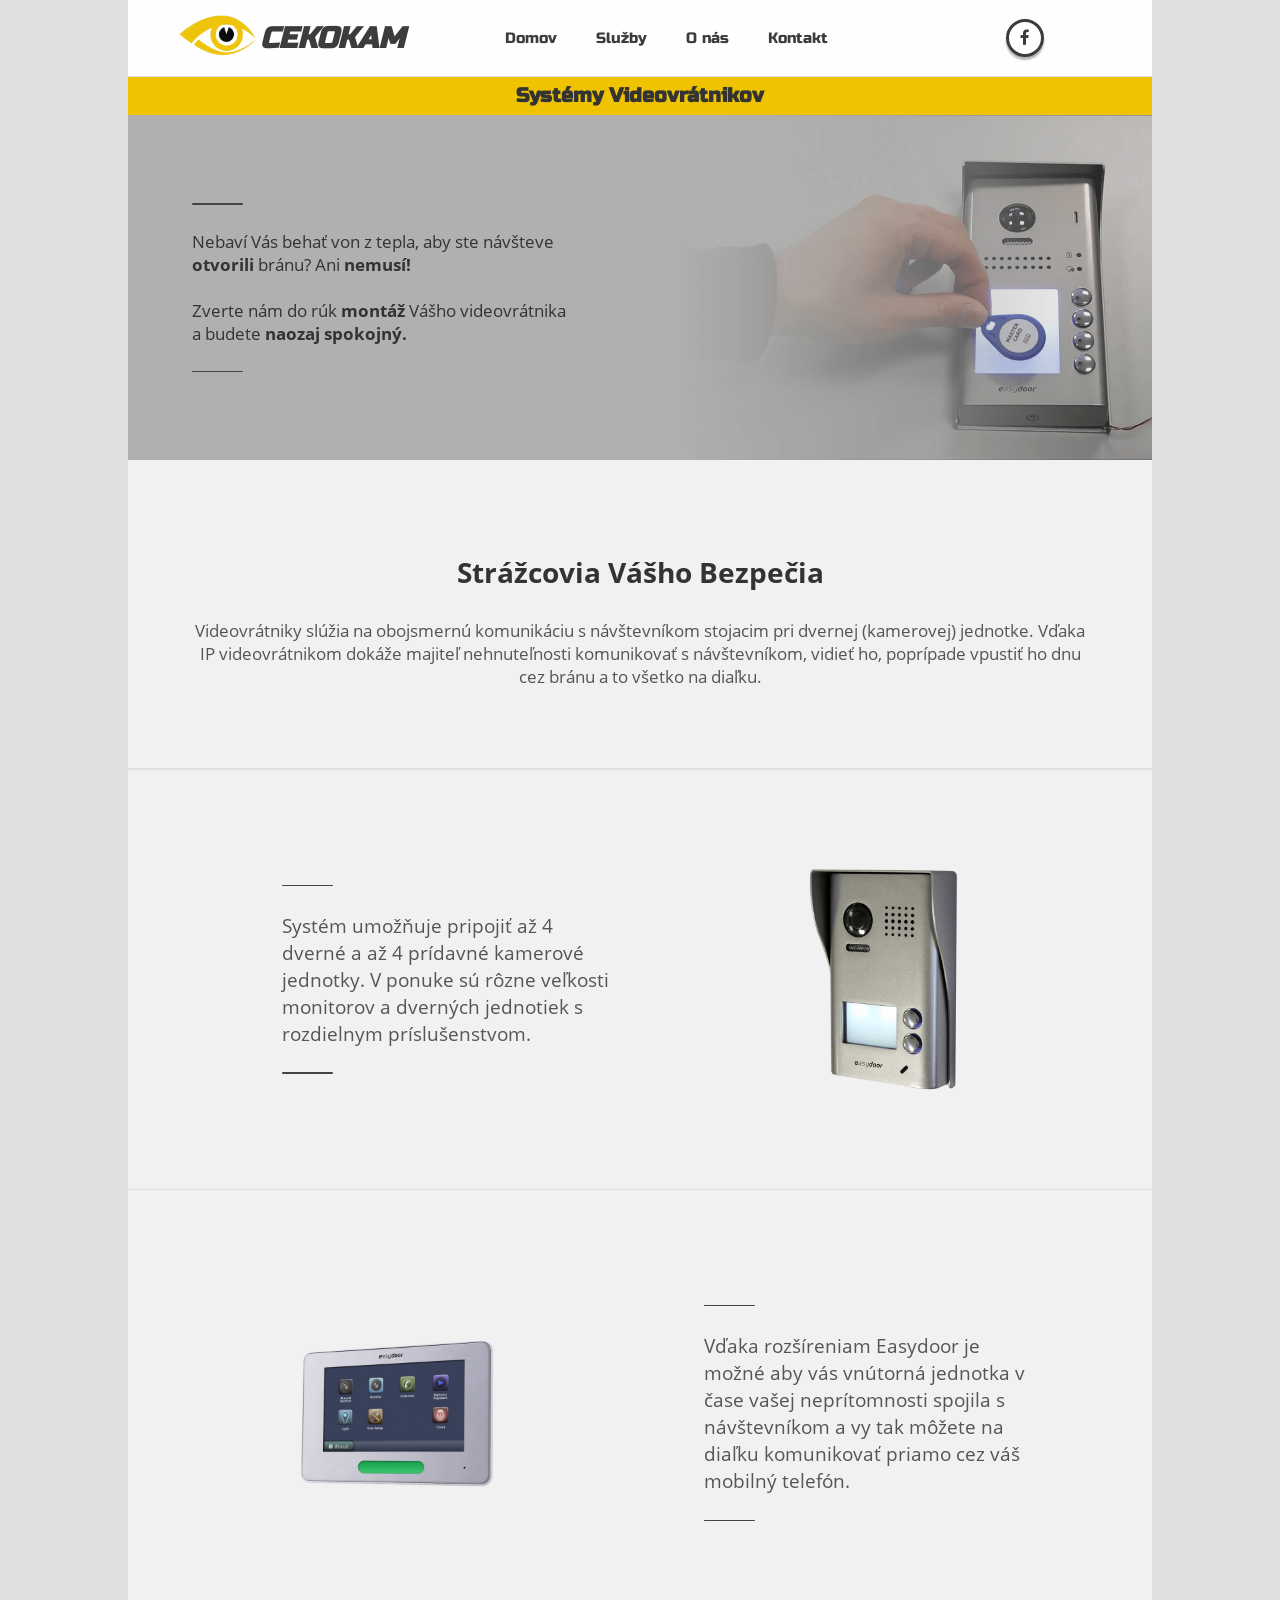
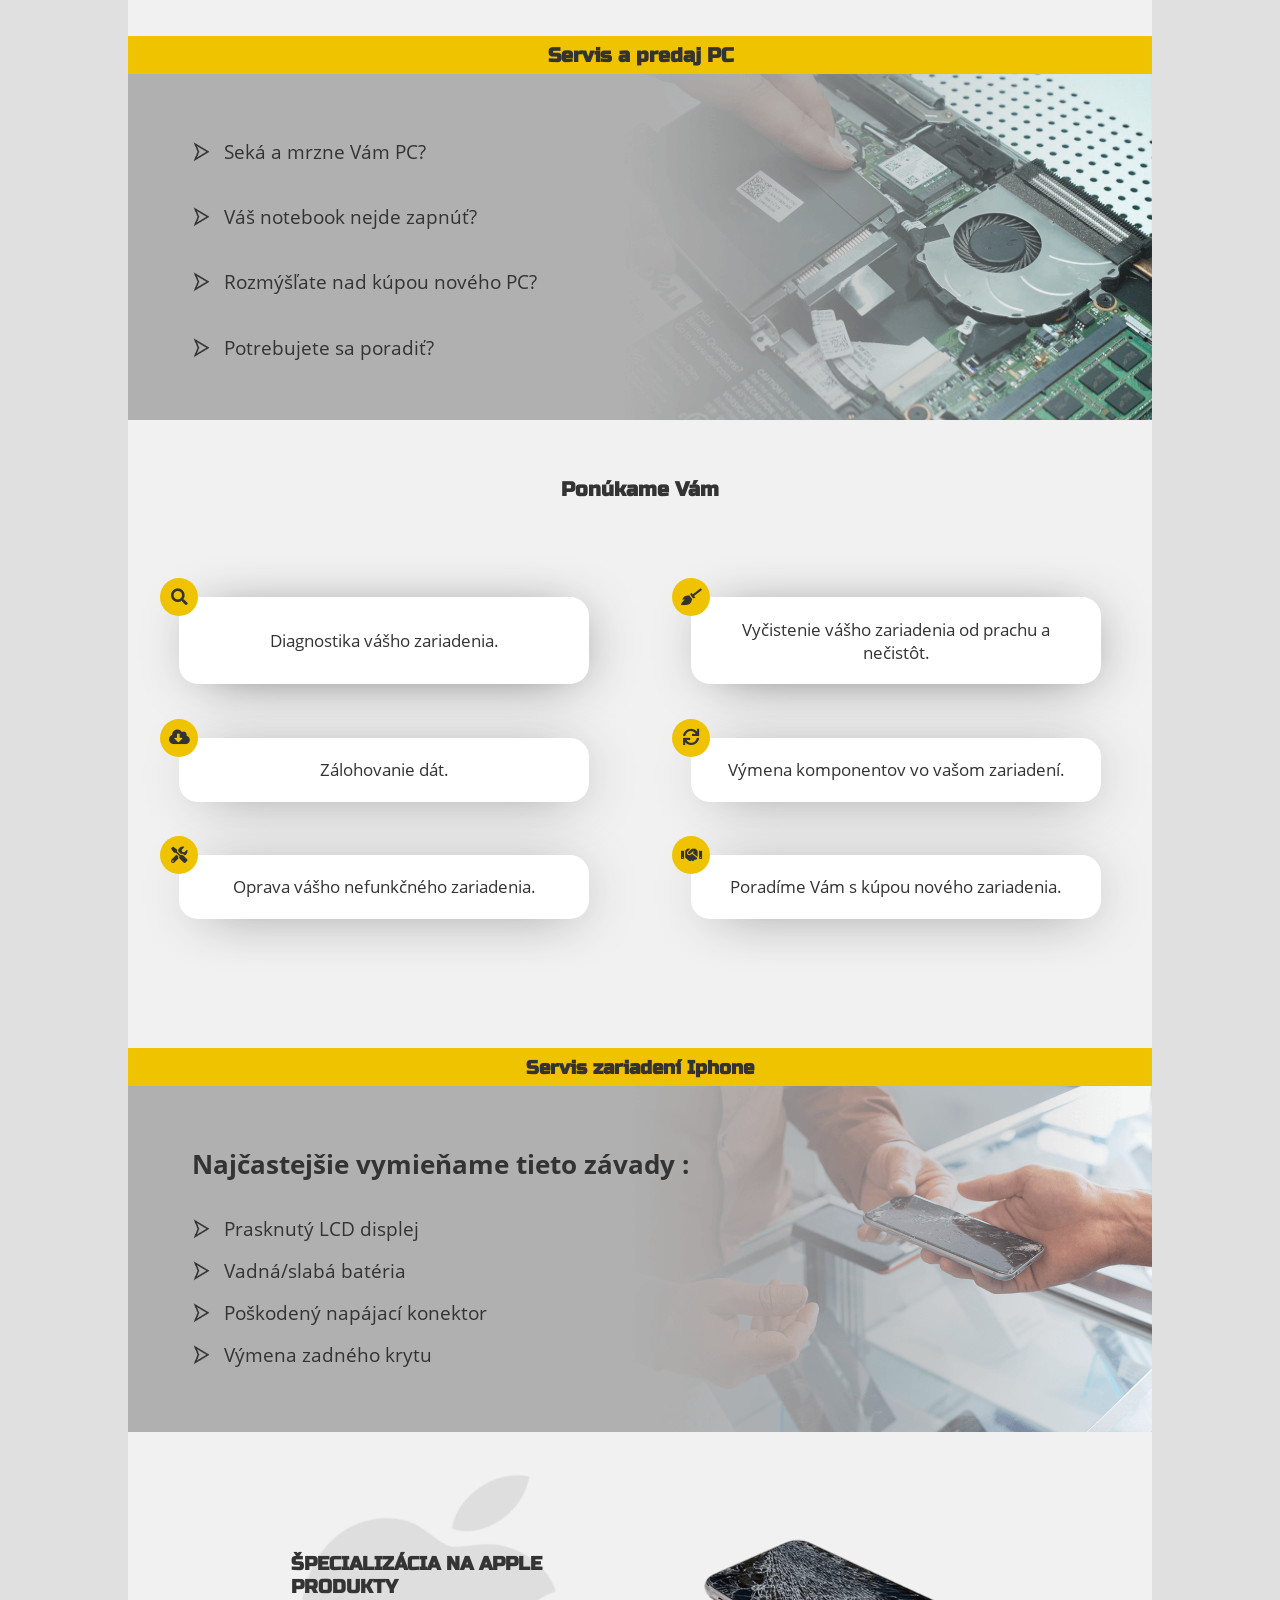
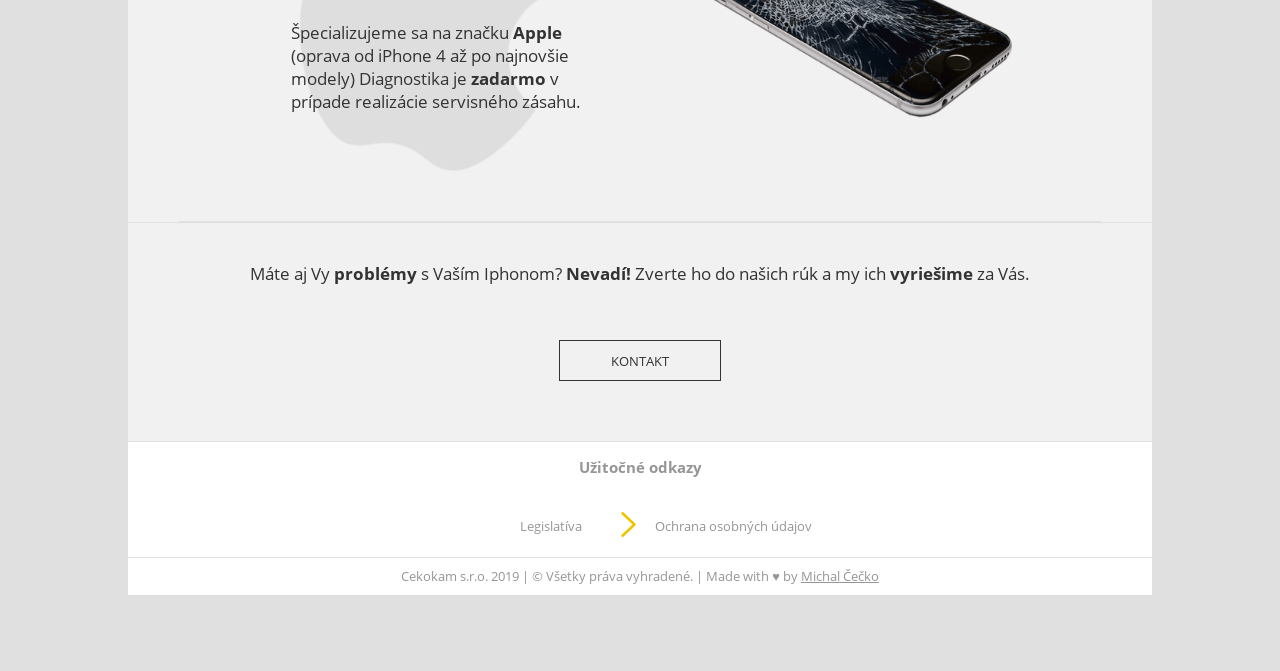
==== commit 5a44802a: "Footer: wrap personal credit with cecko.dev link" ====
--- a/dalsie-sluzby.html
+++ b/dalsie-sluzby.html
@@ -165,7 +165,7 @@
         </ul>
       </div>
       <div class="footer-bottom">
-        <div>Cekokam s.r.o. 2019 | &copy; Všetky práva vyhradené. | Made with ♥ by Michal Čečko</div>
+        <div>Cekokam s.r.o. 2019 | &copy; Všetky práva vyhradené. | Made with ♥ by <a href="https://cecko.dev" target="_blank" rel="noopener" style="color: inherit;">Michal Čečko</a></div>
       </div>
     </footer>
   </div>
